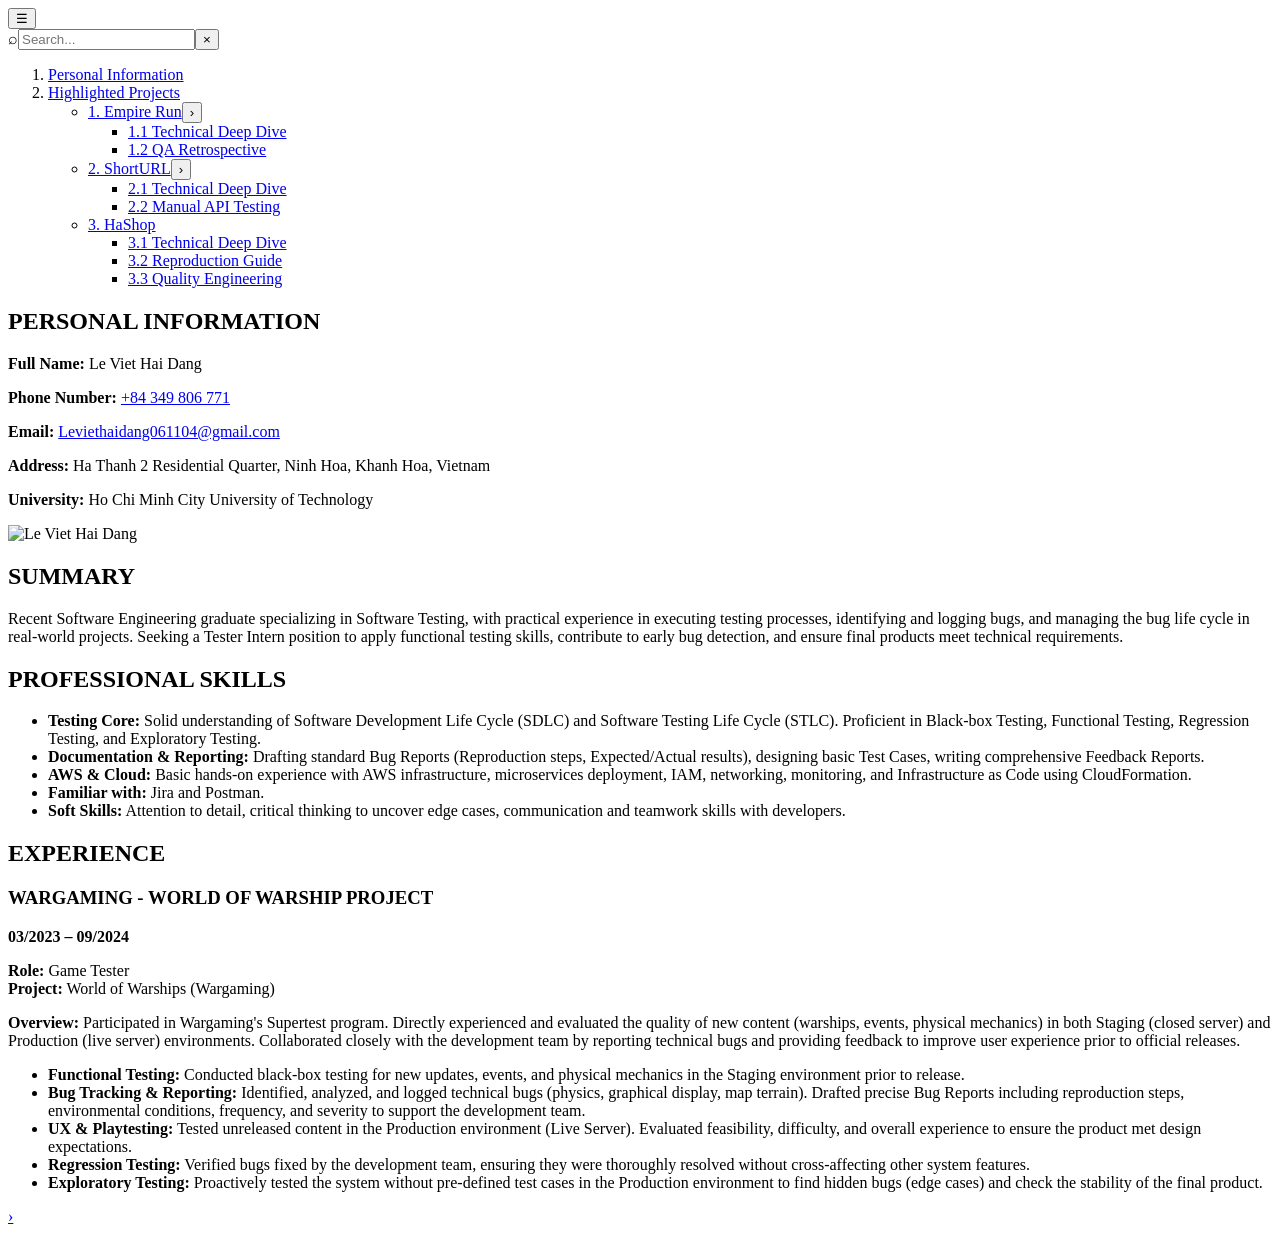
==== templates/personal.html @ 886921cc "Replace query routing with static directory pages" ====
<!doctype html>
<html lang="en">
<head>
  <meta charset="UTF-8">
  <meta name="viewport" content="width=device-width,initial-scale=1">
  <title>Personal Information</title>
  <link rel="stylesheet" href="styles.css">
  <script src="routes.js"></script>
</head>
<body>
  <button class="menu-toggle" id="menu-toggle">☰</button>
  <aside id="sidebar">
    <div class="sidebar-head no-logo">
      <label class="search"><span>⌕</span><input id="search" placeholder="Search..."><button id="clear-search">×</button></label>
    </div>
    <div class="sidebar-scroll">
      <ol class="topics" id="topics">
        <li><a href="personalinformation/" class="active">Personal Information</a></li>
        <li class="has-children"><a href="HighlightedProjects/EmpireRun/">Highlighted Projects</a><ul class="project-submenu"><li class="project-node" data-project="empire-run"><div class="project-entry"><a href="HighlightedProjects/EmpireRun/"><span>1.</span> Empire Run</a><button class="project-toggle" type="button" aria-expanded="false" aria-controls="empire-run-children" aria-label="Show Empire Run subprojects"><span aria-hidden="true">›</span></button></div><ul class="project-child-menu" id="empire-run-children"><li><a href="HighlightedProjects/EmpireRun/TechnicalDeepDive/"><span>1.1</span> Technical Deep Dive</a></li><li><a href="HighlightedProjects/EmpireRun/QARetrospective/"><span>1.2</span> QA Retrospective</a></li></ul></li><li class="project-node" data-project="shorturl"><div class="project-entry"><a href="HighlightedProjects/ShortURL/"><span>2.</span> ShortURL</a><button class="project-toggle" type="button" aria-expanded="false" aria-controls="shorturl-children" aria-label="Show ShortURL subprojects"><span aria-hidden="true">›</span></button></div><ul class="project-child-menu" id="shorturl-children"><li><a href="HighlightedProjects/ShortURL/TechnicalDeepDive/"><span>2.1</span> Technical Deep Dive</a></li><li><a href="HighlightedProjects/ShortURL/ManualAPITesting/"><span>2.2</span> Manual API Testing</a></li></ul></li><li class="project-node" data-project="hashop"><div class="project-entry"><a href="HighlightedProjects/HaShop/"><span>3.</span> HaShop</a></div><ul class="project-child-menu" id="hashop-children"><li><a href="HighlightedProjects/HaShop/TechnicalDeepDive/"><span>3.1</span> Technical Deep Dive</a></li><li><a href="HighlightedProjects/HaShop/ReproductionGuide/"><span>3.2</span> Reproduction Guide</a></li><li><a href="HighlightedProjects/HaShop/QualityEngineering/"><span>3.3</span> Quality Engineering</a></li></ul></li></ul></li>
      </ol>
    </div>
  </aside>
  <main id="content">
    <article class="home-page">
      <h1>PERSONAL INFORMATION</h1>
      <div class="student-profile">
        <div class="student-info">
          <p><strong>Full Name:</strong> <span>Le Viet Hai Dang</span></p>
          <p><strong>Phone Number:</strong> <a href="tel:+84349806771">+84 349 806 771</a></p>
          <p><strong>Email:</strong> <a href="mailto:Leviethaidang061104@gmail.com">Leviethaidang061104@gmail.com</a></p>
          <p><strong>Address:</strong> <span>Ha Thanh 2 Residential Quarter, Ninh Hoa, Khanh Hoa, Vietnam</span></p>
          <p><strong>University:</strong> <span>Ho Chi Minh City University of Technology</span></p>
        </div>
        <div class="student-photo"><img src="assets/avatar.jpg" alt="Le Viet Hai Dang"></div>
      </div>

      <section class="cv-section">
        <h2>SUMMARY</h2>
        <p>Recent Software Engineering graduate specializing in Software Testing, with practical experience in executing testing processes, identifying and logging bugs, and managing the bug life cycle in real-world projects. Seeking a Tester Intern position to apply functional testing skills, contribute to early bug detection, and ensure final products meet technical requirements.</p>
      </section>

      <section class="cv-section">
        <h2>PROFESSIONAL SKILLS</h2>
        <ul>
          <li><strong>Testing Core:</strong> <span>Solid understanding of Software Development Life Cycle (SDLC) and Software Testing Life Cycle (STLC). Proficient in Black-box Testing, Functional Testing, Regression Testing, and Exploratory Testing.</span></li>
          <li><strong>Documentation & Reporting:</strong> <span>Drafting standard Bug Reports (Reproduction steps, Expected/Actual results), designing basic Test Cases, writing comprehensive Feedback Reports.</span></li>
          <li><strong>AWS &amp; Cloud:</strong> <span>Basic hands-on experience with AWS infrastructure, microservices deployment, IAM, networking, monitoring, and Infrastructure as Code using CloudFormation.</span></li>
          <li><strong>Familiar with:</strong> <span>Jira and Postman.</span></li>
          <li><strong>Soft Skills:</strong> <span>Attention to detail, critical thinking to uncover edge cases, communication and teamwork skills with developers.</span></li>
        </ul>
      </section>

      <section class="cv-section experience">
        <h2>EXPERIENCE</h2>
        <div class="experience-heading"><h3>WARGAMING - WORLD OF WARSHIP PROJECT</h3><strong>03/2023 – 09/2024</strong></div>
        <p><strong>Role:</strong> <span>Game Tester</span><br><strong>Project:</strong> World of Warships (Wargaming)</p>
        <p><strong>Overview:</strong> <span>Participated in Wargaming's Supertest program. Directly experienced and evaluated the quality of new content (warships, events, physical mechanics) in both Staging (closed server) and Production (live server) environments. Collaborated closely with the development team by reporting technical bugs and providing feedback to improve user experience prior to official releases.</span></p>
        <ul>
          <li><strong>Functional Testing:</strong> <span>Conducted black-box testing for new updates, events, and physical mechanics in the Staging environment prior to release.</span></li>
          <li><strong>Bug Tracking & Reporting:</strong> <span>Identified, analyzed, and logged technical bugs (physics, graphical display, map terrain). Drafted precise Bug Reports including reproduction steps, environmental conditions, frequency, and severity to support the development team.</span></li>
          <li><strong>UX & Playtesting:</strong> <span>Tested unreleased content in the Production environment (Live Server). Evaluated feasibility, difficulty, and overall experience to ensure the product met design expectations.</span></li>
          <li><strong>Regression Testing:</strong> <span>Verified bugs fixed by the development team, ensuring they were thoroughly resolved without cross-affecting other system features.</span></li>
          <li><strong>Exploratory Testing:</strong> <span>Proactively tested the system without pre-defined test cases in the Production environment to find hidden bugs (edge cases) and check the stability of the final product.</span></li>
        </ul>
      </section>
    </article>
    <a class="next" href="HighlightedProjects/EmpireRun/">›</a>
  </main>
  <div id="overlay"></div><script src="app.js"></script>
</body></html>
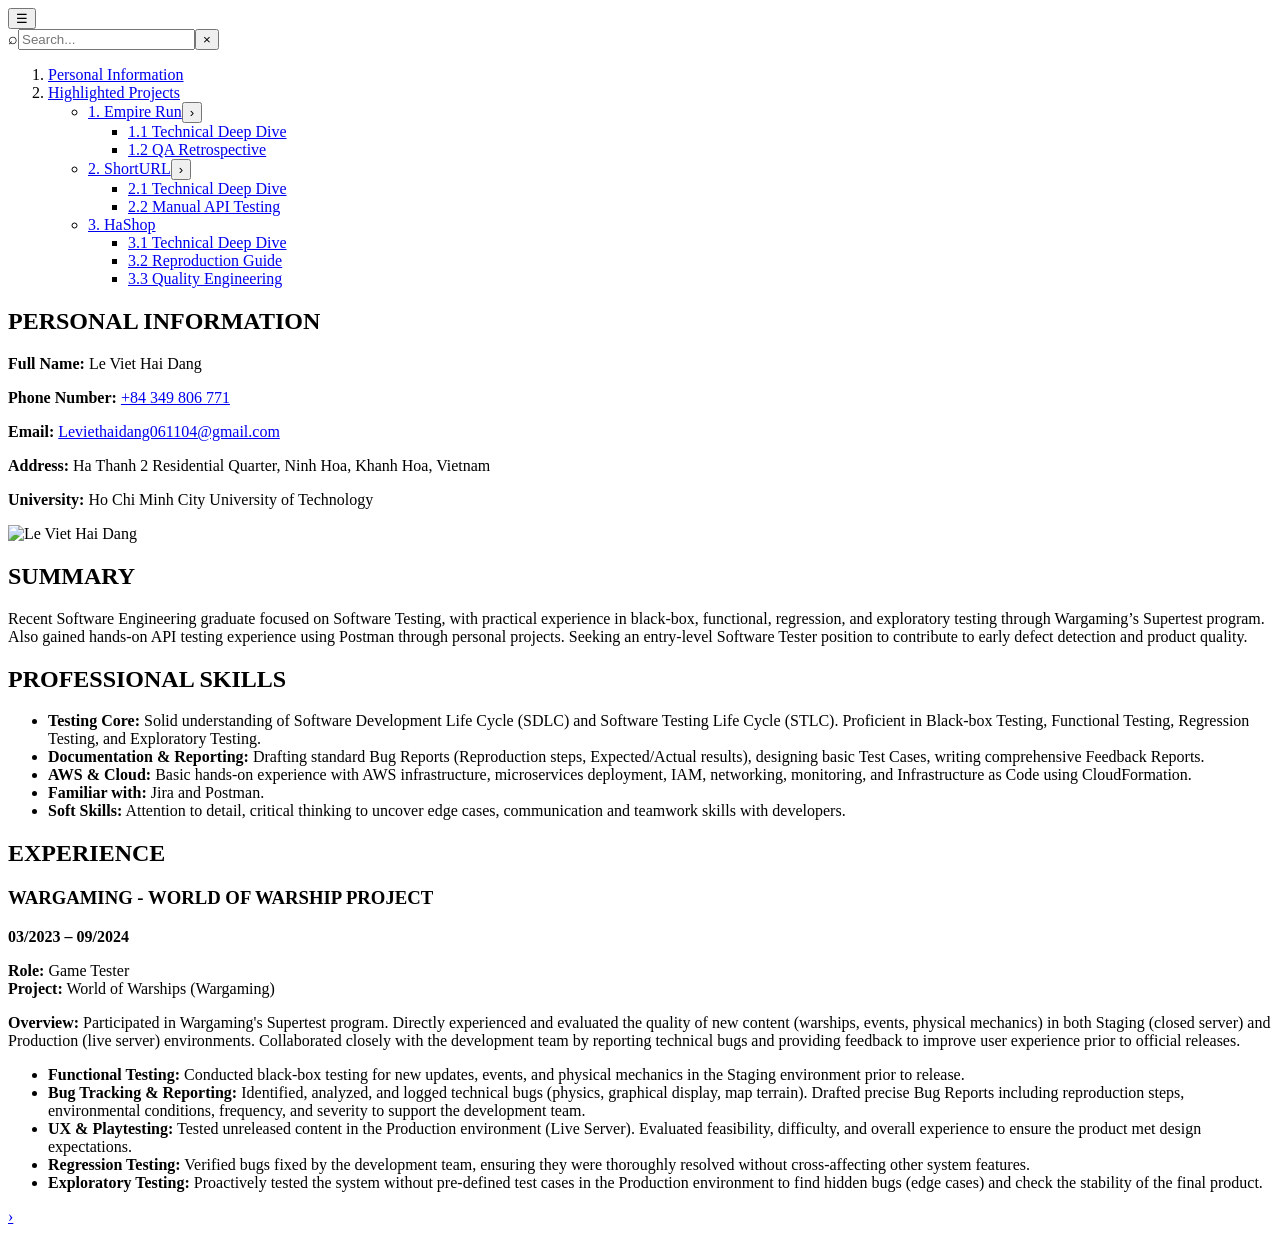
==== commit 7cb5d268: "Update software tester summary" ====
--- a/templates/personal.html
+++ b/templates/personal.html
@@ -36,7 +36,7 @@
 
       <section class="cv-section">
         <h2>SUMMARY</h2>
-        <p>Recent Software Engineering graduate specializing in Software Testing, with practical experience in executing testing processes, identifying and logging bugs, and managing the bug life cycle in real-world projects. Seeking a Tester Intern position to apply functional testing skills, contribute to early bug detection, and ensure final products meet technical requirements.</p>
+        <p>Recent Software Engineering graduate focused on Software Testing, with practical experience in black-box, functional, regression, and exploratory testing through Wargaming’s Supertest program. Also gained hands-on API testing experience using Postman through personal projects. Seeking an entry-level Software Tester position to contribute to early defect detection and product quality.</p>
       </section>
 
       <section class="cv-section">
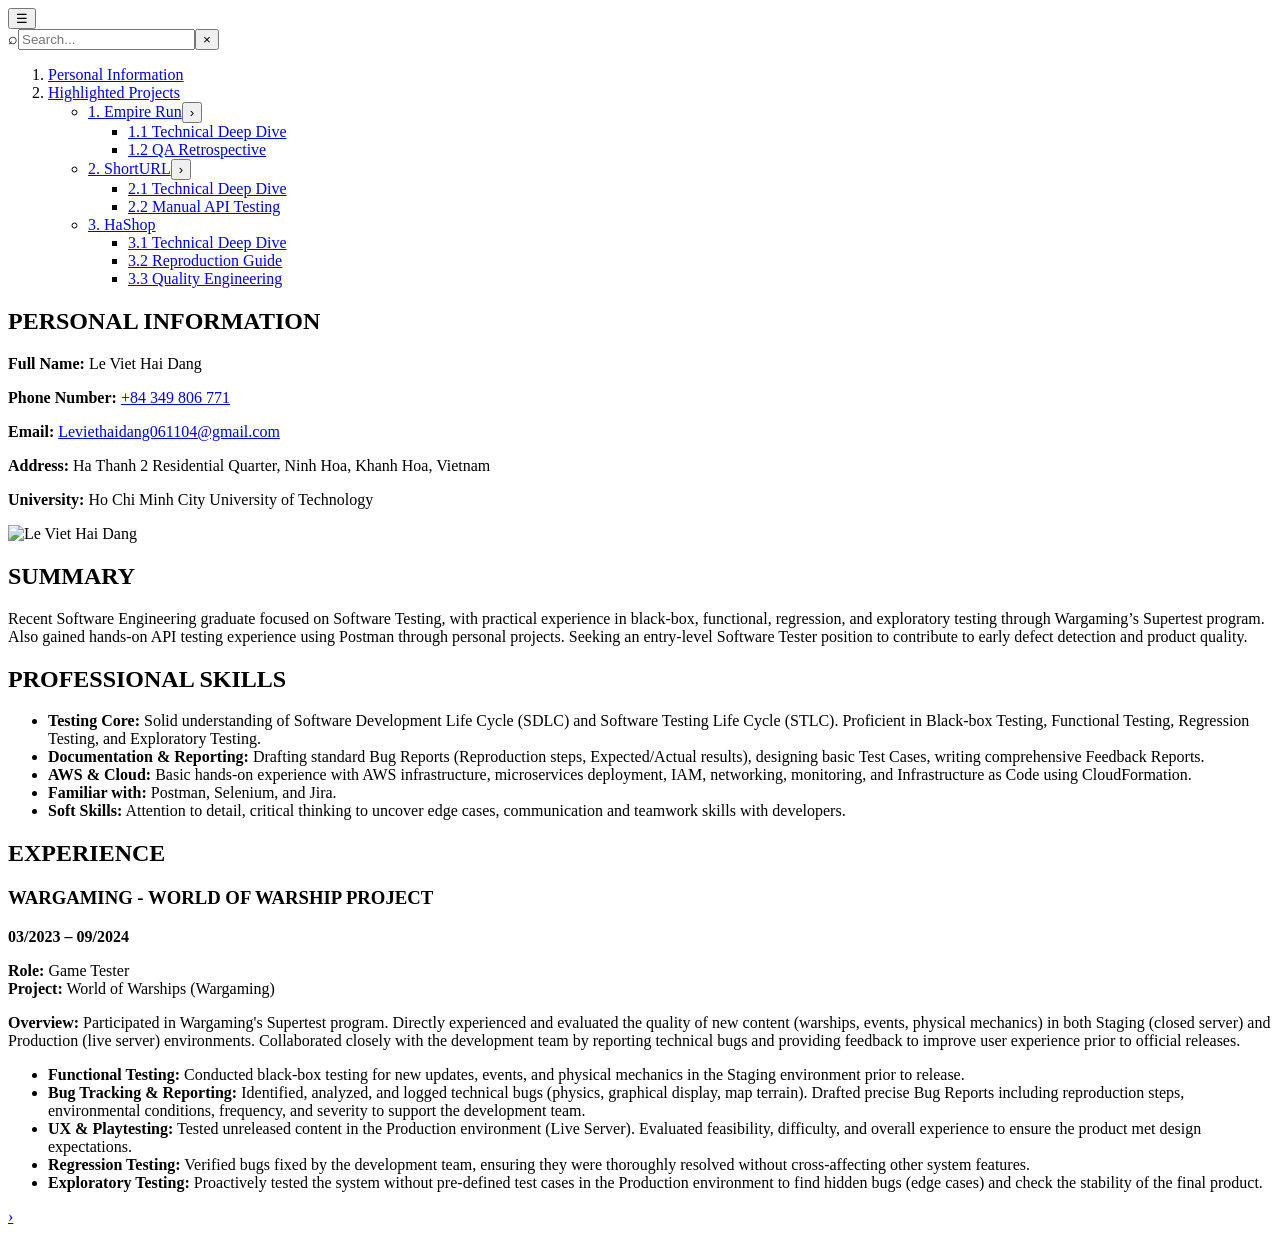
==== commit 51c756d0: "Update testing tools in professional skills" ====
--- a/templates/personal.html
+++ b/templates/personal.html
@@ -45,7 +45,7 @@
           <li><strong>Testing Core:</strong> <span>Solid understanding of Software Development Life Cycle (SDLC) and Software Testing Life Cycle (STLC). Proficient in Black-box Testing, Functional Testing, Regression Testing, and Exploratory Testing.</span></li>
           <li><strong>Documentation & Reporting:</strong> <span>Drafting standard Bug Reports (Reproduction steps, Expected/Actual results), designing basic Test Cases, writing comprehensive Feedback Reports.</span></li>
           <li><strong>AWS &amp; Cloud:</strong> <span>Basic hands-on experience with AWS infrastructure, microservices deployment, IAM, networking, monitoring, and Infrastructure as Code using CloudFormation.</span></li>
-          <li><strong>Familiar with:</strong> <span>Jira and Postman.</span></li>
+          <li><strong>Familiar with:</strong> <span>Postman, Selenium, and Jira.</span></li>
           <li><strong>Soft Skills:</strong> <span>Attention to detail, critical thinking to uncover edge cases, communication and teamwork skills with developers.</span></li>
         </ul>
       </section>
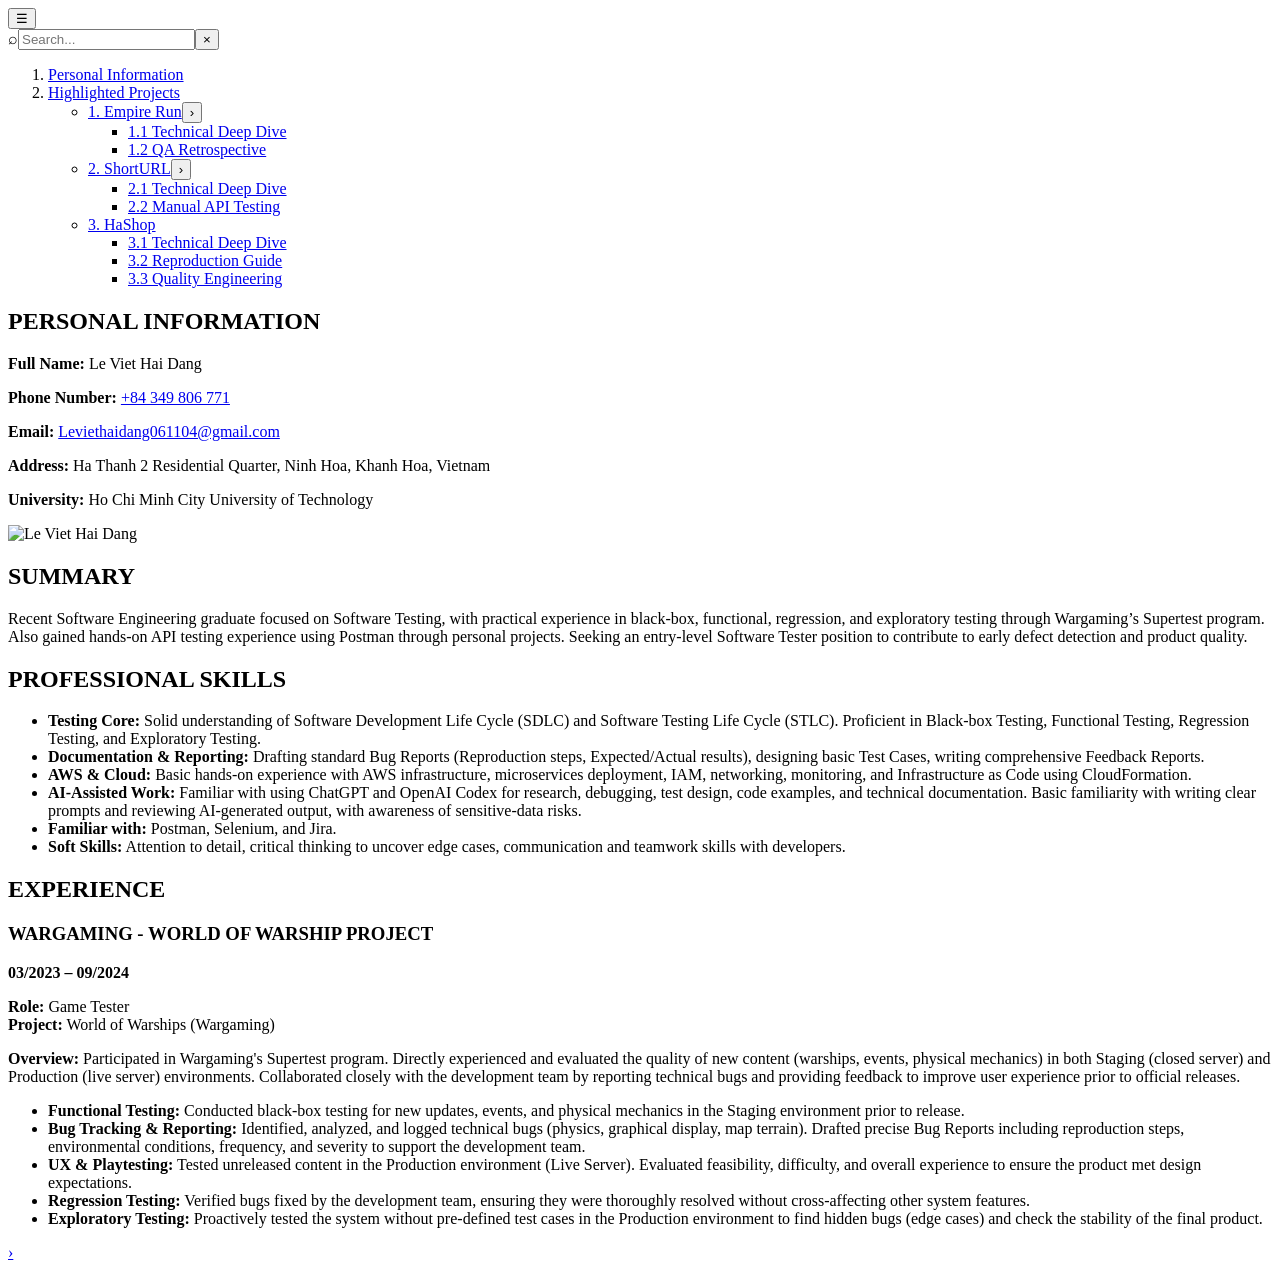
==== commit ab083235: "Add AI-assisted work skills" ====
--- a/templates/personal.html
+++ b/templates/personal.html
@@ -45,6 +45,7 @@
           <li><strong>Testing Core:</strong> <span>Solid understanding of Software Development Life Cycle (SDLC) and Software Testing Life Cycle (STLC). Proficient in Black-box Testing, Functional Testing, Regression Testing, and Exploratory Testing.</span></li>
           <li><strong>Documentation & Reporting:</strong> <span>Drafting standard Bug Reports (Reproduction steps, Expected/Actual results), designing basic Test Cases, writing comprehensive Feedback Reports.</span></li>
           <li><strong>AWS &amp; Cloud:</strong> <span>Basic hands-on experience with AWS infrastructure, microservices deployment, IAM, networking, monitoring, and Infrastructure as Code using CloudFormation.</span></li>
+          <li><strong>AI-Assisted Work:</strong> <span>Familiar with using ChatGPT and OpenAI Codex for research, debugging, test design, code examples, and technical documentation. Basic familiarity with writing clear prompts and reviewing AI-generated output, with awareness of sensitive-data risks.</span></li>
           <li><strong>Familiar with:</strong> <span>Postman, Selenium, and Jira.</span></li>
           <li><strong>Soft Skills:</strong> <span>Attention to detail, critical thinking to uncover edge cases, communication and teamwork skills with developers.</span></li>
         </ul>
